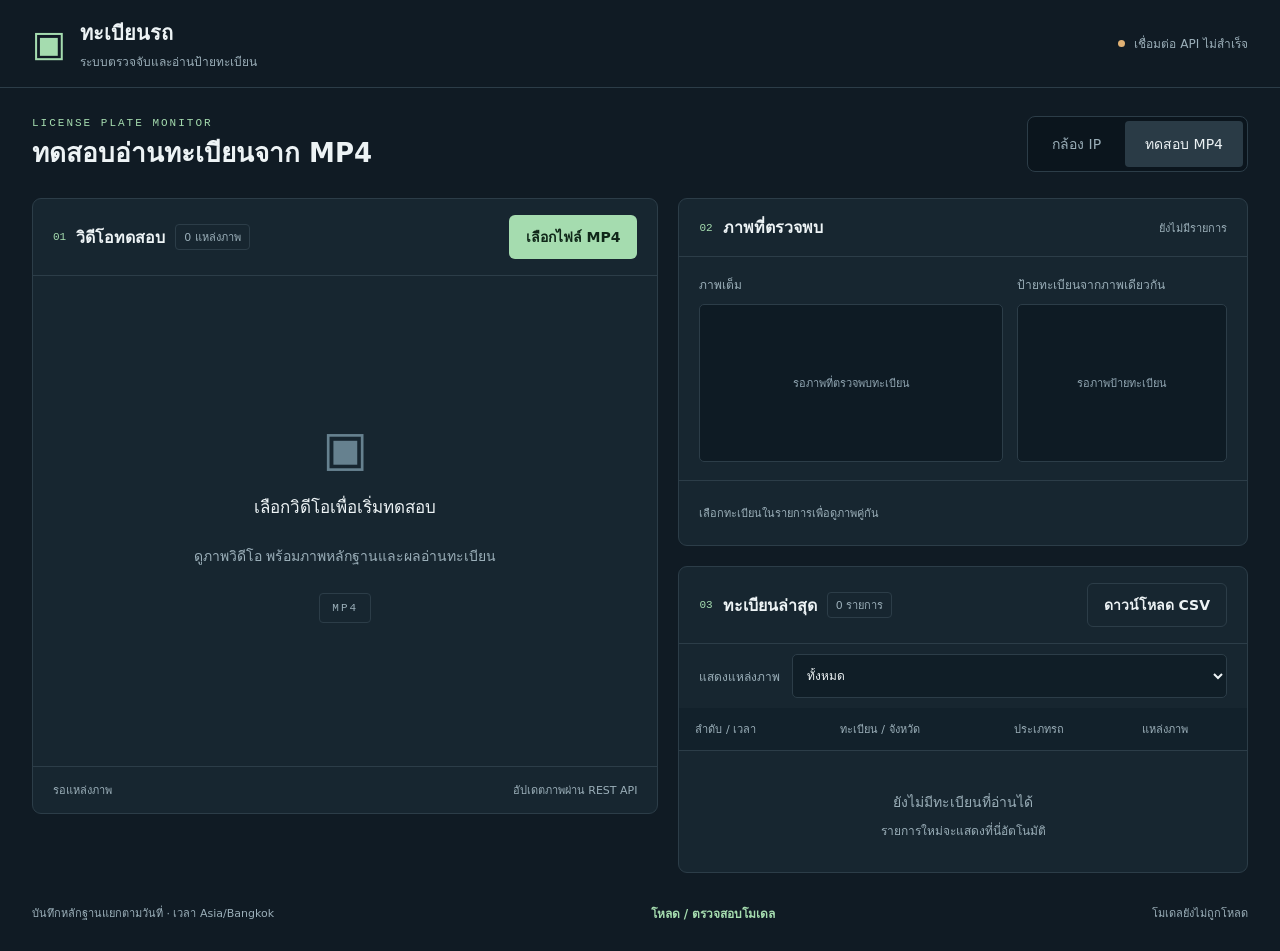
==== frontend/video.html @ 0d987fe3 "Initial commit: license plate detection system (backend + frontend + model artifacts)" ====
<!doctype html>
<html lang="th" data-type="software">
<head>
  <meta charset="utf-8"><meta name="viewport" content="width=device-width,initial-scale=1">
  <title>ระบบอ่านป้ายทะเบียนรถ</title>
  <meta name="description" content="ดูกล้อง IP และทดสอบวิดีโอ พร้อมภาพหลักฐานและประวัติทะเบียนรถ">
  <meta name="page-type" content="software"><meta name="site-kind" content="software">
  <meta name="theme-color" content="#101b24">
  <link rel="stylesheet" href="styles.css"><script defer src="app.js"></script>
</head>
<body>
<a class="skip" href="#workspace">ข้ามไปพื้นที่ทำงาน</a>
<header><div class="brand"><span class="mark" aria-hidden="true">▣</span><div><strong>ทะเบียนรถ</strong><small>ระบบตรวจจับและอ่านป้ายทะเบียน</small></div></div><div class="connection"><i id="connection-dot"></i><span id="connection">กำลังเชื่อมต่อ API</span></div></header>
<main id="workspace">
  <div class="toolbar"><div><p class="eyebrow">LICENSE PLATE MONITOR</p><h1 id="page-title">กล้อง IP แบบเรียลไทม์</h1></div><nav aria-label="โหมดการทำงาน"><a id="camera-tab" href="index.html">กล้อง IP</a><a id="video-tab" href="video.html">ทดสอบ MP4</a></nav></div>
  <div id="notice" class="notice" role="status" hidden></div>
  <div class="workspace">
    <section class="panel sources-panel" aria-labelledby="source-heading">
      <div class="panel-head"><div><span class="section-number">01</span><h2 id="source-heading">ภาพจากกล้อง</h2><span id="source-count" class="badge">0 แหล่งภาพ</span></div><button id="add-source">เพิ่มกล้อง</button></div>
      <form id="camera-form" hidden><label>ชื่อกล้อง<input id="camera-name" required maxlength="80" placeholder="กล้องทางเข้า"></label><label>URL กล้อง IP<input id="camera-url" required placeholder="rtsp://user:password@192.168.1.10:554/stream" type="text"></label><div class="form-actions"><button type="submit">เชื่อมต่อกล้อง</button><button type="button" class="secondary" id="cancel-camera">ยกเลิก</button></div><p id="camera-error" class="error" role="alert"></p></form>
      <input type="file" id="video-file" accept="video/mp4,.mp4" hidden>
      <div id="source-list" class="source-list"></div>
      <div id="empty-sources" class="empty sources-empty"><span class="empty-icon" aria-hidden="true">▣</span><h3 id="empty-title">ยังไม่มีกล้องเชื่อมต่อ</h3><p id="empty-description">เพิ่มกล้อง IP เพื่อดูภาพสดและเริ่มอ่านทะเบียน</p><span class="format" id="source-format">RTSP / HTTP</span></div>
      <div class="panel-foot"><span id="source-summary">รอแหล่งภาพ</span><span>อัปเดตภาพผ่าน REST API</span></div>
    </section>
    <div class="right-column">
      <section class="panel evidence" aria-labelledby="evidence-heading"><div class="panel-head"><div><span class="section-number">02</span><h2 id="evidence-heading">ภาพที่ตรวจพบ</h2></div><span id="event-id" class="muted">ยังไม่มีรายการ</span></div>
        <div class="evidence-grid"><div><div class="image-label">ภาพเต็ม</div><div class="image-stage full-stage"><img id="full-image" alt="ภาพเต็มจากเหตุการณ์ที่เลือก" hidden><span id="full-empty">รอภาพที่ตรวจพบทะเบียน</span></div></div><div><div class="image-label">ป้ายทะเบียนจากภาพเดียวกัน</div><div class="image-stage crop-stage"><img id="crop-image" alt="ป้ายทะเบียนที่ตัดจากภาพเต็มเดียวกัน" hidden><span id="crop-empty">รอภาพป้ายทะเบียน</span></div></div></div>
        <div id="event-detail" class="event-detail"><span class="muted">เลือกทะเบียนในรายการเพื่อดูภาพคู่กัน</span></div>
      </section>
      <section class="panel logs" aria-labelledby="log-heading"><div class="panel-head"><div><span class="section-number">03</span><h2 id="log-heading">ทะเบียนล่าสุด</h2><span id="log-count" class="badge">0 รายการ</span></div><a id="export-link" class="button secondary" download href="http://127.0.0.1:8000/api/export.csv">ดาวน์โหลด CSV</a></div><label class="filter">แสดงแหล่งภาพ<select id="source-filter"><option value="">ทั้งหมด</option></select></label><div class="table-wrap"><table><thead><tr><th>ลำดับ / เวลา</th><th>ทะเบียน / จังหวัด</th><th>ประเภทรถ</th><th>แหล่งภาพ</th></tr></thead><tbody id="log-body"></tbody></table><div id="empty-logs" class="empty"><p>ยังไม่มีทะเบียนที่อ่านได้</p><small>รายการใหม่จะแสดงที่นี่อัตโนมัติ</small></div></div></section>
    </div>
  </div>
  <footer><span>บันทึกหลักฐานแยกตามวันที่ · เวลา Asia/Bangkok</span><button id="load-models" class="text-button">โหลด / ตรวจสอบโมเดล</button><span id="model-status">โมเดลยังไม่ถูกโหลด</span></footer>
</main>
</body></html>
---- frontend/styles.css ----
:root{color-scheme:dark;--bg:#101b24;--panel:#172630;--line:#2c3d48;--text:#edf3f5;--muted:#9bafb9;--accent:#a5dcaf;--ink:#102719;font-family:"Leelawadee UI",Tahoma,system-ui,sans-serif;font-size:14px}*{box-sizing:border-box}body{margin:0;background:var(--bg);color:var(--text)}button,input,select{font:inherit}a{color:inherit}button,.button{min-height:44px;padding:10px 16px;background:var(--accent);border:1px solid transparent;color:var(--ink);border-radius:6px;cursor:pointer;text-decoration:none;display:inline-flex;align-items:center;justify-content:center;font-weight:600;transition:transform .15s,background .15s}button:hover,.button:hover{transform:translateY(-2px);filter:brightness(1.08)}button:active{transform:translateY(0)}button:disabled{opacity:.5;cursor:wait}.secondary{background:transparent;color:var(--text);border-color:var(--line)}:focus-visible{outline:3px solid var(--accent);outline-offset:3px}.skip{position:absolute;top:-80px;left:16px;z-index:10;background:var(--accent);color:var(--ink);padding:12px}.skip:focus{top:8px}header{height:88px;border-bottom:1px solid var(--line);padding:0 32px;display:flex;align-items:center;justify-content:space-between}.brand{display:flex;gap:14px;align-items:center}.brand strong{font-size:20px}.brand small{display:block;color:var(--muted);margin-top:3px;font-size:12px}.mark{color:var(--accent);font-size:36px}.connection{display:flex;gap:9px;align-items:center;font-size:12px;color:var(--muted)}.connection i{width:7px;height:7px;border-radius:50%;background:#e0b174}.connection i.online{background:var(--accent)}main{padding:28px 32px 16px;max-width:1920px;margin:auto}.toolbar{display:flex;justify-content:space-between;align-items:center;margin-bottom:26px;gap:20px}.eyebrow{font:11px Consolas,monospace;letter-spacing:2px;color:var(--accent);margin:0 0 8px}h1{font-size:26px;line-height:1.3;margin:0;font-weight:600}nav{display:flex;padding:4px;background:#0b151d;border:1px solid var(--line);border-radius:8px;gap:4px}nav a{padding:12px 20px;min-height:44px;text-decoration:none;color:var(--muted);border-radius:4px}nav a[aria-current]{background:#2a3b46;color:var(--text)}.workspace{display:grid;grid-template-columns:minmax(0,1.1fr) minmax(0,1fr);gap:20px;align-items:start}.panel{background:var(--panel);border:1px solid var(--line);border-radius:9px;overflow:hidden;min-width:0}.panel-head{display:flex;align-items:center;justify-content:space-between;padding:16px 20px;border-bottom:1px solid var(--line);gap:12px;flex-wrap:wrap}.panel-head>div{display:flex;gap:10px;align-items:center}.section-number{font:11px Consolas,monospace;color:var(--accent)}h2{font-size:16px;font-weight:600;margin:0}.badge{color:var(--muted);font-size:11px;border:1px solid var(--line);padding:3px 8px;border-radius:4px}.right-column{display:flex;flex-direction:column;gap:20px}.empty{padding:32px 16px;text-align:center;color:var(--muted)}.empty p{margin:8px 0}.empty h3{font-size:17px;color:var(--text);font-weight:500}.empty small{font-size:12px}.sources-empty{min-height:490px;display:flex;flex-direction:column;justify-content:center;align-items:center}.empty-icon{font-size:48px;color:#66818f}.format{font:11px Consolas,monospace;letter-spacing:2px;border:1px solid var(--line);border-radius:4px;padding:8px 12px;margin-top:18px}.panel-foot{padding:14px 20px;display:flex;justify-content:space-between;gap:12px;font-size:11px;color:var(--muted);border-top:1px solid var(--line)}.evidence-grid{padding:18px 20px;display:grid;grid-template-columns:1.45fr 1fr;gap:14px}.image-label{font-size:12px;color:var(--muted);margin-bottom:10px}.image-stage{height:158px;background:#0e1b24;border:1px solid var(--line);border-radius:5px;display:flex;align-items:center;justify-content:center;overflow:hidden}.image-stage img{width:100%;height:100%;object-fit:contain}.image-stage span{font-size:11px;color:#91a6b2;text-align:center;padding:12px}.event-detail{border-top:1px solid var(--line);padding:16px 20px;display:flex;gap:14px;align-items:center;flex-wrap:wrap;min-height:65px}.plate{font-size:22px;font-weight:700;color:var(--accent)}.muted{font-size:11px;color:var(--muted)}.filter{padding:10px 20px;display:flex;gap:12px;align-items:center;color:var(--muted);font-size:12px}.filter select{flex:1;min-width:0}select,input{background:#101e27;color:var(--text);border:1px solid var(--line);border-radius:5px;padding:10px;min-height:44px}table{border-collapse:collapse;width:100%;text-align:left;font-size:12px}th{background:#12212b;font-size:11px;font-weight:400;color:var(--muted)}th,td{padding:12px 16px;border-bottom:1px solid var(--line)}td small{display:block;color:var(--muted);margin-top:5px}td button{padding:0;background:none;color:var(--text);min-height:44px;text-align:left;justify-content:flex-start}tr.selected{background:#253d40}.table-wrap{max-height:310px;overflow:auto}.source-list{padding:0 16px}.source-card{padding:16px 0;border-bottom:1px solid var(--line)}.source-meta{display:flex;align-items:center;justify-content:space-between;gap:12px;margin-bottom:10px}.source-meta strong{font-weight:500}.source-meta small{color:var(--muted);margin-left:10px}.source-card img{width:100%;max-height:420px;object-fit:contain;background:#0b141b;border-radius:4px;display:block}.source-card .error{font-size:12px}.source-card button{min-height:44px;padding:8px 12px}.source-wait{color:var(--muted);padding:24px;text-align:center;background:#0b141b}.error{color:#ffbaab;overflow-wrap:anywhere}form{padding:20px;border-bottom:1px solid var(--line)}form label{display:block;margin-bottom:14px;color:var(--muted);font-size:12px}form input{display:block;width:100%;margin-top:6px}.form-actions{display:flex;gap:10px}.notice{padding:12px 16px;background:#3b3025;border:1px solid #806540;border-radius:6px;margin-bottom:18px;overflow-wrap:anywhere}footer{display:flex;gap:20px;align-items:center;justify-content:space-between;color:var(--muted);font-size:11px;padding-top:18px;flex-wrap:wrap}.text-button{background:none;color:var(--accent);padding:6px;min-height:44px;font-size:12px}#model-status{max-width:600px;overflow-wrap:anywhere}[hidden]{display:none!important}@media(min-width:1500px){.image-stage{height:210px}.sources-empty{min-height:570px}}@media(max-width:1050px){main{padding:22px 20px}.workspace{grid-template-columns:1fr 1fr;gap:14px}.panel-head{padding:14px}.evidence-grid{grid-template-columns:1fr}.image-stage{height:150px}.sources-empty{min-height:560px}th,td{padding:10px}.panel-head>div{gap:7px}}@media(max-width:760px){header{padding:0 18px;height:78px}.brand small{display:none}main{padding:20px 16px}.toolbar{align-items:stretch;flex-direction:column}h1{font-size:24px}nav a{flex:1;text-align:center}.workspace{grid-template-columns:1fr}.sources-empty{min-height:260px}.evidence-grid{grid-template-columns:1fr 1fr;padding:14px}.image-stage{height:130px}.panel-head{gap:10px}.badge{font-size:10px}footer{gap:8px}.connection{font-size:10px}.table-wrap{max-height:400px}.panel-foot{flex-wrap:wrap}th,td{padding:10px 8px;font-size:11px}td button{font-size:12px}.panel-head .button{font-size:12px;padding:8px 10px}#event-id{display:none}}@media(prefers-reduced-motion:reduce){*{transition:none!important}}
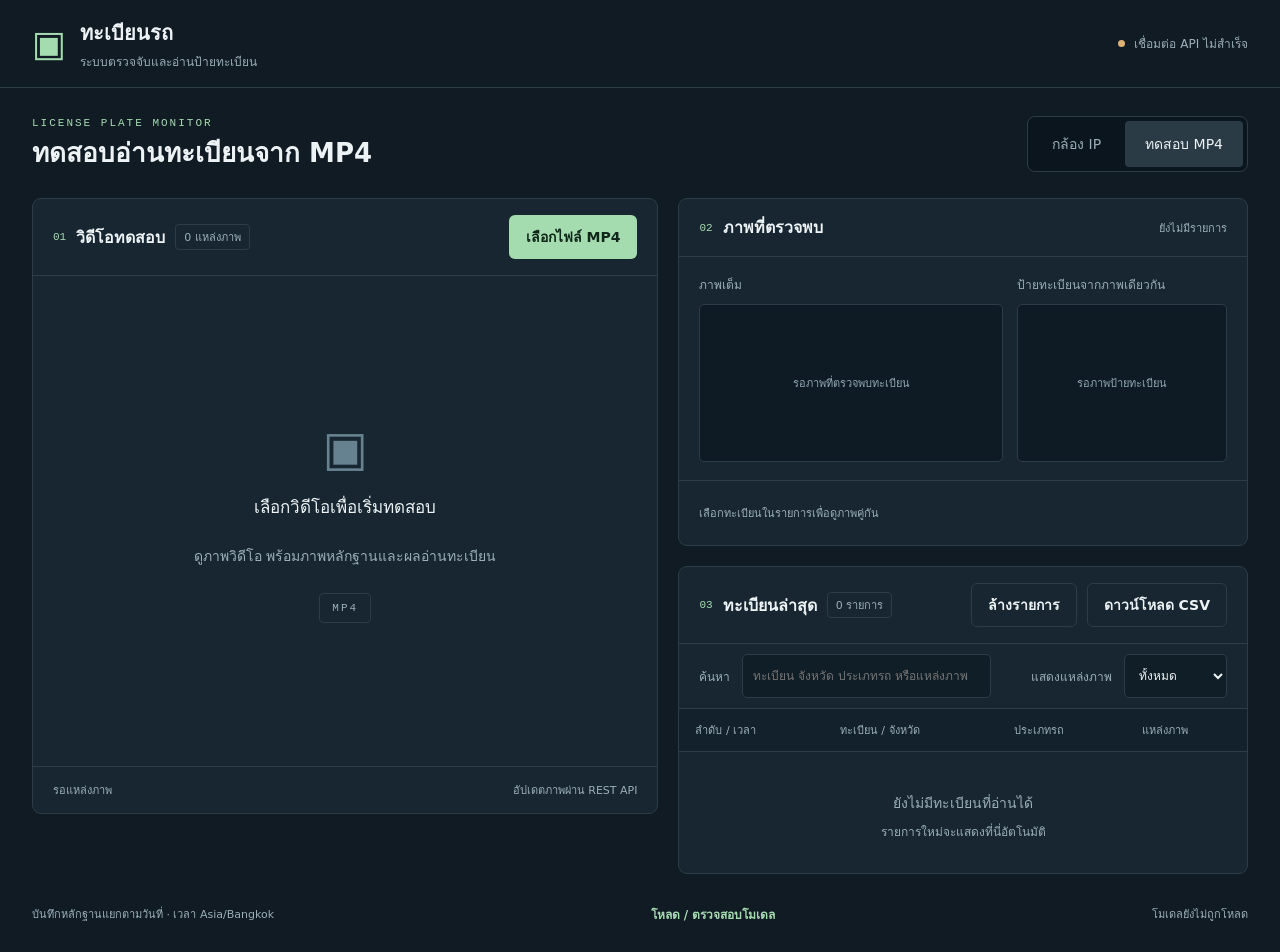
==== commit f4acd907: "Complete license plate pipeline and project setup" ====
--- a/frontend/video.html
+++ b/frontend/video.html
@@ -6,7 +6,7 @@
   <meta name="description" content="ดูกล้อง IP และทดสอบวิดีโอ พร้อมภาพหลักฐานและประวัติทะเบียนรถ">
   <meta name="page-type" content="software"><meta name="site-kind" content="software">
   <meta name="theme-color" content="#101b24">
-  <link rel="stylesheet" href="styles.css"><script defer src="app.js"></script>
+  <link rel="stylesheet" href="styles.css"><link rel="stylesheet" href="filters.css"><link rel="stylesheet" href="video.css"><script defer src="app.js"></script>
 </head>
 <body>
 <a class="skip" href="#workspace">ข้ามไปพื้นที่ทำงาน</a>
@@ -28,7 +28,7 @@
         <div class="evidence-grid"><div><div class="image-label">ภาพเต็ม</div><div class="image-stage full-stage"><img id="full-image" alt="ภาพเต็มจากเหตุการณ์ที่เลือก" hidden><span id="full-empty">รอภาพที่ตรวจพบทะเบียน</span></div></div><div><div class="image-label">ป้ายทะเบียนจากภาพเดียวกัน</div><div class="image-stage crop-stage"><img id="crop-image" alt="ป้ายทะเบียนที่ตัดจากภาพเต็มเดียวกัน" hidden><span id="crop-empty">รอภาพป้ายทะเบียน</span></div></div></div>
         <div id="event-detail" class="event-detail"><span class="muted">เลือกทะเบียนในรายการเพื่อดูภาพคู่กัน</span></div>
       </section>
-      <section class="panel logs" aria-labelledby="log-heading"><div class="panel-head"><div><span class="section-number">03</span><h2 id="log-heading">ทะเบียนล่าสุด</h2><span id="log-count" class="badge">0 รายการ</span></div><a id="export-link" class="button secondary" download href="http://127.0.0.1:8000/api/export.csv">ดาวน์โหลด CSV</a></div><label class="filter">แสดงแหล่งภาพ<select id="source-filter"><option value="">ทั้งหมด</option></select></label><div class="table-wrap"><table><thead><tr><th>ลำดับ / เวลา</th><th>ทะเบียน / จังหวัด</th><th>ประเภทรถ</th><th>แหล่งภาพ</th></tr></thead><tbody id="log-body"></tbody></table><div id="empty-logs" class="empty"><p>ยังไม่มีทะเบียนที่อ่านได้</p><small>รายการใหม่จะแสดงที่นี่อัตโนมัติ</small></div></div></section>
+      <section class="panel logs" aria-labelledby="log-heading"><div class="panel-head"><div><span class="section-number">03</span><h2 id="log-heading">ทะเบียนล่าสุด</h2><span id="log-count" class="badge">0 รายการ</span></div><div><button id="clear-events" class="secondary" type="button">ล้างรายการ</button><a id="export-link" class="button secondary" download href="http://127.0.0.1:8000/api/export.csv">ดาวน์โหลด CSV</a></div></div><div class="log-filters"><label class="filter search-filter">ค้นหา<input id="event-search" type="search" placeholder="ทะเบียน จังหวัด ประเภทรถ หรือแหล่งภาพ" autocomplete="off"></label><label class="filter">แสดงแหล่งภาพ<select id="source-filter"><option value="">ทั้งหมด</option></select></label></div><div class="table-wrap"><table><thead><tr><th>ลำดับ / เวลา</th><th>ทะเบียน / จังหวัด</th><th>ประเภทรถ</th><th>แหล่งภาพ</th></tr></thead><tbody id="log-body"></tbody></table><div id="empty-logs" class="empty"><p>ยังไม่มีทะเบียนที่อ่านได้</p><small>รายการใหม่จะแสดงที่นี่อัตโนมัติ</small></div></div></section>
     </div>
   </div>
   <footer><span>บันทึกหลักฐานแยกตามวันที่ · เวลา Asia/Bangkok</span><button id="load-models" class="text-button">โหลด / ตรวจสอบโมเดล</button><span id="model-status">โมเดลยังไม่ถูกโหลด</span></footer>
--- a/frontend/filters.css
+++ b/frontend/filters.css
@@ -0,0 +1,21 @@
+.log-filters {
+  display: grid;
+  grid-template-columns: minmax(0, 1.4fr) minmax(0, 1fr);
+  border-bottom: 1px solid var(--line);
+}
+
+.log-filters .filter {
+  margin: 0;
+}
+
+.search-filter input,
+.log-filters select {
+  flex: 1;
+  min-width: 0;
+}
+
+@media (max-width: 760px) {
+  .log-filters {
+    grid-template-columns: 1fr;
+  }
+}
--- a/frontend/video.css
+++ b/frontend/video.css
@@ -0,0 +1,26 @@
+.video-timeline {
+  display: grid;
+  grid-template-columns: minmax(0, 1fr) auto;
+  align-items: center;
+  gap: 12px;
+  padding: 10px 2px 2px;
+}
+
+.video-seek {
+  width: 100%;
+  min-height: 32px;
+  padding: 0;
+  accent-color: var(--accent);
+  cursor: pointer;
+}
+
+.video-seek:disabled {
+  cursor: not-allowed;
+}
+
+.video-time {
+  min-width: 88px;
+  color: var(--muted);
+  font: 11px Consolas, monospace;
+  text-align: right;
+}
